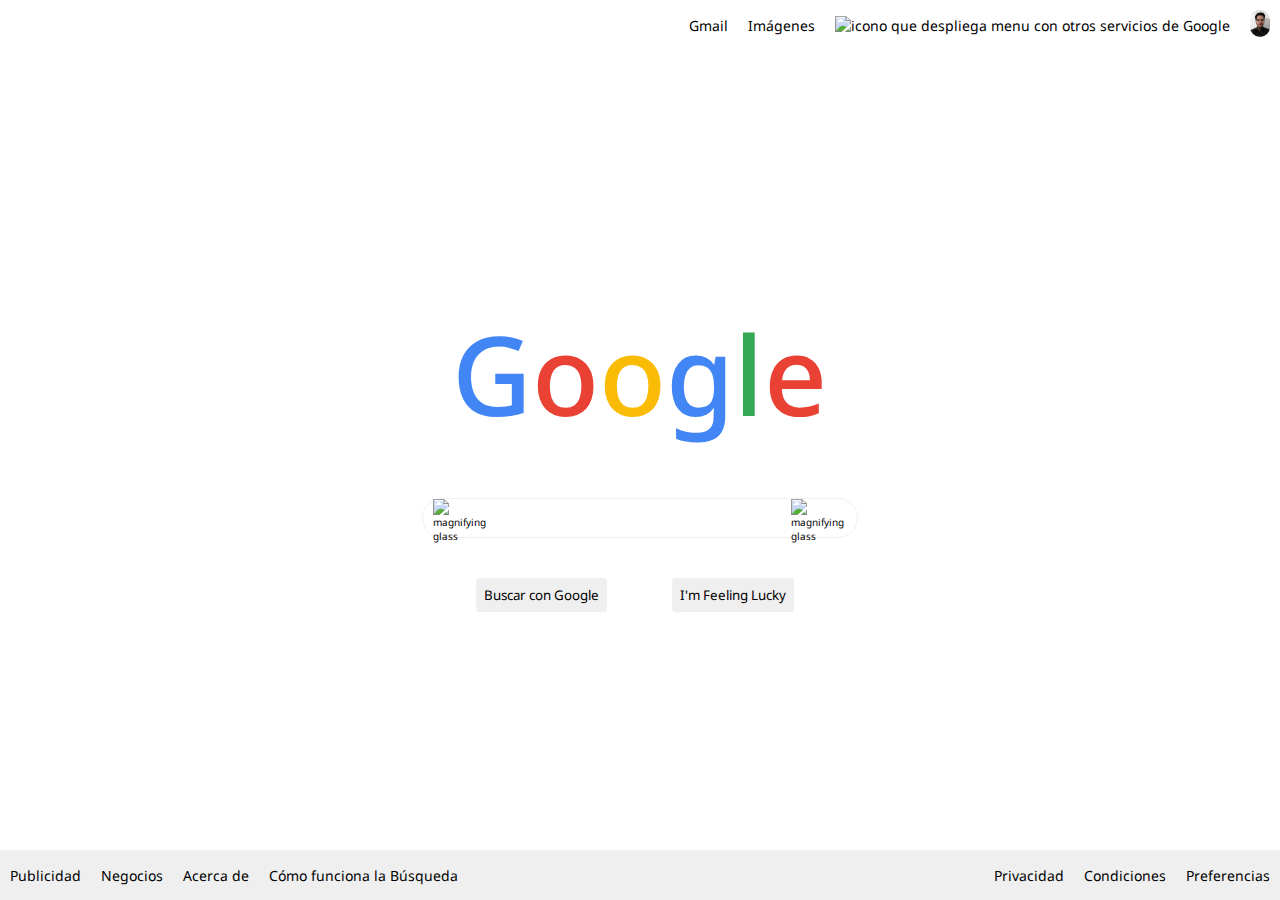
==== clone.html @ 804f3f51 "Se añade 1er boceto del Google Clone (no responsive)" ====
<!DOCTYPE html>
<html lang="en">
  <head>
    <meta charset="UTF-8" />
    <meta http-equiv="X-UA-Compatible" content="IE=edge" />
    <meta name="viewport" content="width=device-width, initial-scale=1.0" />
    <title>Document</title>
    <link rel="preconnect" href="https://fonts.googleapis.com" />
    <link rel="preconnect" href="https://fonts.gstatic.com" crossorigin />
    <link
      href="https://fonts.googleapis.com/css2?family=Noto+Sans+Display:wght@500&family=Noto+Sans:wght@300;400;700&display=swap"
      rel="stylesheet"
    />
    <link rel="stylesheet" href="clone.css" />
  </head>
  <body>
    <header>
      <nav class="navbar__container">
        <ul class="navbar">
          <li class="navbar__item"><a href="#">Gmail</a></li>
          <li class="navbar__item"><a href="#">Imágenes</a></li>
          <li class="navbar__item">
            <a href="#"
              ><figure>
                <img
                  src="https://cdn-icons-png.flaticon.com/512/3603/3603178.png"
                  alt="icono que despliega menu con otros servicios de Google"
                  class="menu"
                /></figure
            ></a>
          </li>
          <li class="navbar__item">
            <a href="#">
              <figure>
                <img
                  src="./src/foto dni.jpg"
                  alt="Foto del usuario de Google que despliega menu de opciones de Gmail"
                  class="user"
                />
              </figure>
            </a>
          </li>
        </ul>
      </nav>
    </header>
    <main class="main">
      <div class="container__main">
        <h1>
          <span class="blue">G</span><span class="red">o</span
          ><span class="yellow">o</span><span class="blue">g</span
          ><span class="green">l</span><span class="red">e</span>
        </h1>
        <form action="" class="form">
          <div class="search-bar">
            <figure>
              <img
                src="https://cdn-icons-png.flaticon.com/512/49/49116.png"
                alt="magnifying glass"
              />
            </figure>

            <label for="search-text">
              <input type="text" id="search-text" />
            </label>

            <figure>
              <img
                src="https://cdn-icons.flaticon.com/png/512/3128/premium/3128290.png?token=exp=1649353889~hmac=dbcb2e01cfbfa71fe651d550f230d547"
                alt="magnifying glass"
              />
            </figure>
          </div>

          <div>
            <button class="button submit">Buscar con Google</button>
            <button class="button lucky">I'm Feeling Lucky</button>
          </div>
        </form>
      </div>
    </main>
    <footer class="footer">
      <ul>
        <li><a href="#">Publicidad</a></li>
        <li><a href="#">Negocios</a></li>
        <li><a href="#">Acerca de</a></li>
        <li><a href="#">Cómo funciona la Búsqueda</a></li>
      </ul>

      <ul>
        <li><a href="#">Privacidad</a></li>
        <li><a href="#">Condiciones</a></li>
        <li><a href="#">Preferencias</a></li>
      </ul>
    </footer>
  </body>
</html>
---- clone.css ----
:root {
  --font-base-md: 1.4rem;
  --font-base-sm: 1rem;
  --font-base-lg: 1.8rem;
  --header-google: 11rem;
  --google-blue: #4286f5;
  --google-red: #e94134;
  --google-yellow: #f9bb04;
  --google-green: #34a853;
  --google-background: #efefef;
}

* {
  box-sizing: border-box;
  padding: 0;
  margin: 0;
  font-family: "Noto Sans", sans-serif;
}

html {
  font-size: 62.5%;
}

body {
  display: flex;
  height: 100vh;
  flex-direction: column;
  justify-content: space-between;
}

/*----------------------------HEADER-----------------------*/

.navbar {
  display: flex;
  justify-content: end;
  align-items: center;
  list-style: none;
}

.navbar__item {
  margin: 1rem;
}

.navbar__item a {
  text-decoration: none;
  color: black;
  font-size: var(--font-base-md);
}

.navbar__item a figure img {
  width: 2rem;
}

.user {
  border-radius: 1.5rem;
}

/*----------------------------MAIN-----------------------*/

.main {
  display: flex;
  justify-content: center;
}

.container__main h1 {
  font-family: "Noto Sans Display", sans-serif;
  font-weight: 500;
  font-size: var(--header-google);
  margin: 3rem;
}

.blue {
  color: var(--google-blue);
}

.green {
  color: var(--google-green);
}

.red {
  color: var(--google-red);
}

.yellow {
  color: var(--google-yellow);
}

.button {
  margin-right: 1rem;
  border: 0.1rem solid var(--google-background);
  border-radius: 0.3rem;
  padding: 0.7rem;
}

.form {
  display: flex;
  flex-flow: column wrap;
  align-items: center;
}

.form label {
  width: 100%;
}

.form label input {
  width: 80%;
  border-radius: 1rem;
  border: none;
  outline: none;
  padding-left: 0.2rem;
}

.form figure img {
  width: 2.5rem;
  height: 2.5rem;
  margin-right: 1rem;
  margin-left: 1rem;
  margin-top: 0.5rem;
}

.search-bar figure:first-child img {
  width: 1.5rem;
  height: 1.5rem;
}

.form div {
  display: flex;
  justify-content: space-evenly;
  align-items: center;
  margin: 2rem 0;
  width: 100%;
}

.search-bar {
  background: white;
  border-radius: 2rem;
  border: 0.1rem solid var(--google-background);
  width: 100%;
  height: 4rem;
}

/*----------------------------FOOTER-----------------------*/

.footer {
  display: flex;
  justify-content: space-between;
  font-size: var(--font-base-md);
  background-color: var(--google-background);
  height: 5rem;
}

.footer ul {
  display: flex;
  justify-content: space-between;
  align-items: center;
}

.footer ul li {
  list-style: none;
  margin: 1rem;
}

.footer ul li a {
  text-decoration: none;
  color: black;
}
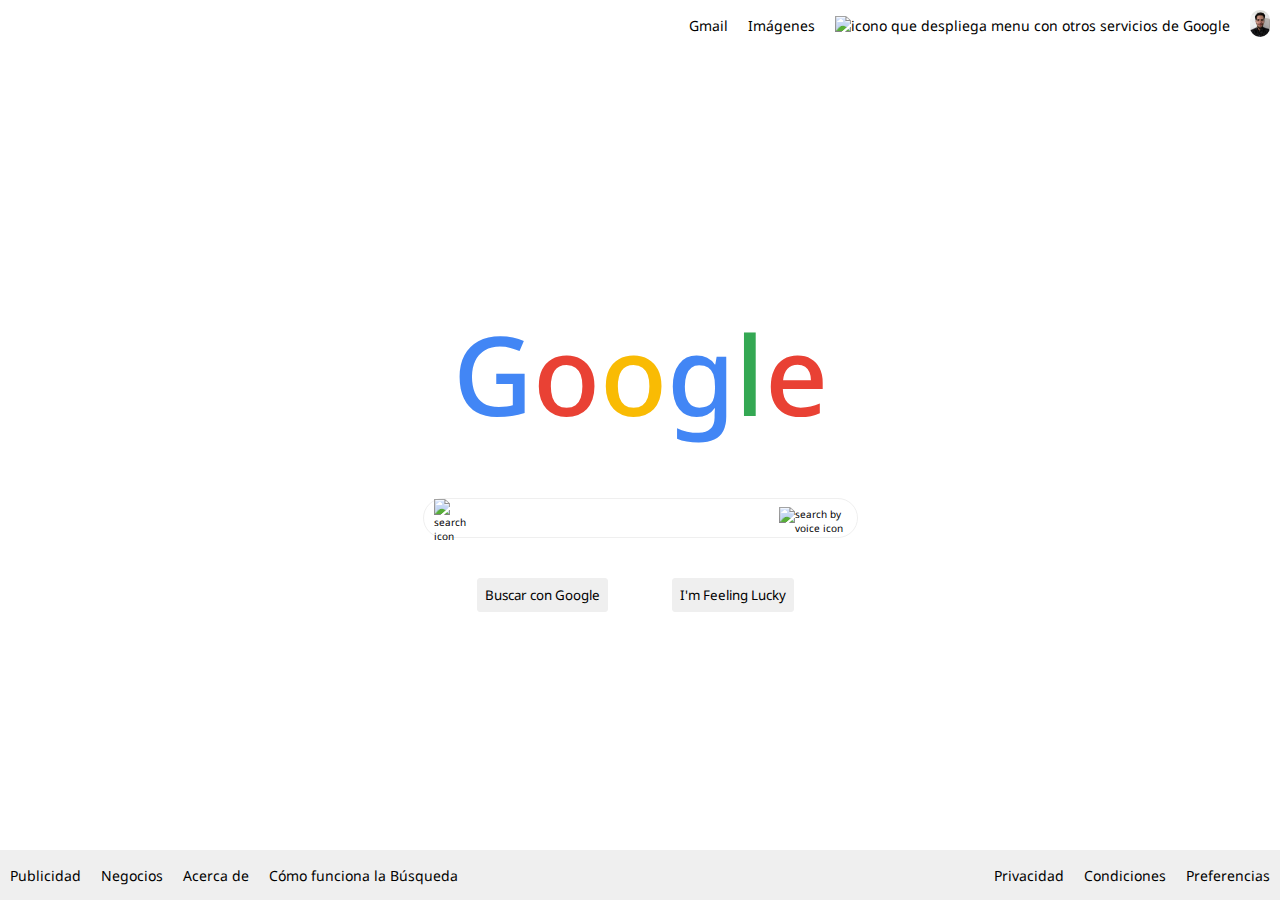
==== commit 4e6e395e: "Some tags were modified for a better SEO and accesibility" ====
--- a/clone.html
+++ b/clone.html
@@ -50,12 +50,12 @@
           ><span class="yellow">o</span><span class="blue">g</span
           ><span class="green">l</span><span class="red">e</span>
         </h1>
-        <form action="" class="form">
+        <section class="main-section">
           <div class="search-bar">
             <figure>
               <img
                 src="https://cdn-icons-png.flaticon.com/512/49/49116.png"
-                alt="magnifying glass"
+                alt="search icon"
               />
             </figure>
 
@@ -64,10 +64,11 @@
             </label>
 
             <figure>
-              <img
-                src="https://cdn-icons.flaticon.com/png/512/3128/premium/3128290.png?token=exp=1649353889~hmac=dbcb2e01cfbfa71fe651d550f230d547"
-                alt="magnifying glass"
-              />
+              <a>
+                <img
+                  src="https://cdn-icons.flaticon.com/png/512/3128/premium/3128290.png?token=exp=1649353889~hmac=dbcb2e01cfbfa71fe651d550f230d547"
+                  alt="search by voice icon"
+              /></a>
             </figure>
           </div>
 
@@ -75,9 +76,10 @@
             <button class="button submit">Buscar con Google</button>
             <button class="button lucky">I'm Feeling Lucky</button>
           </div>
-        </form>
+        </section>
       </div>
     </main>
+
     <footer class="footer">
       <ul>
         <li><a href="#">Publicidad</a></li>
--- a/clone.css
+++ b/clone.css
@@ -21,6 +21,10 @@
   font-size: 62.5%;
 }
 
+a {
+  text-decoration: none;
+}
+
 body {
   display: flex;
   height: 100vh;
@@ -42,7 +46,6 @@
 }
 
 .navbar__item a {
-  text-decoration: none;
   color: black;
   font-size: var(--font-base-md);
 }
@@ -92,17 +95,17 @@
   padding: 0.7rem;
 }
 
-.form {
+.main-section {
   display: flex;
   flex-flow: column wrap;
   align-items: center;
 }
 
-.form label {
+.main-section label {
   width: 100%;
 }
 
-.form label input {
+.main-section label input {
   width: 80%;
   border-radius: 1rem;
   border: none;
@@ -110,7 +113,7 @@
   padding-left: 0.2rem;
 }
 
-.form figure img {
+.main-section figure img {
   width: 2.5rem;
   height: 2.5rem;
   margin-right: 1rem;
@@ -123,7 +126,7 @@
   height: 1.5rem;
 }
 
-.form div {
+.main-section div {
   display: flex;
   justify-content: space-evenly;
   align-items: center;
@@ -161,6 +164,5 @@
 }
 
 .footer ul li a {
-  text-decoration: none;
   color: black;
 }
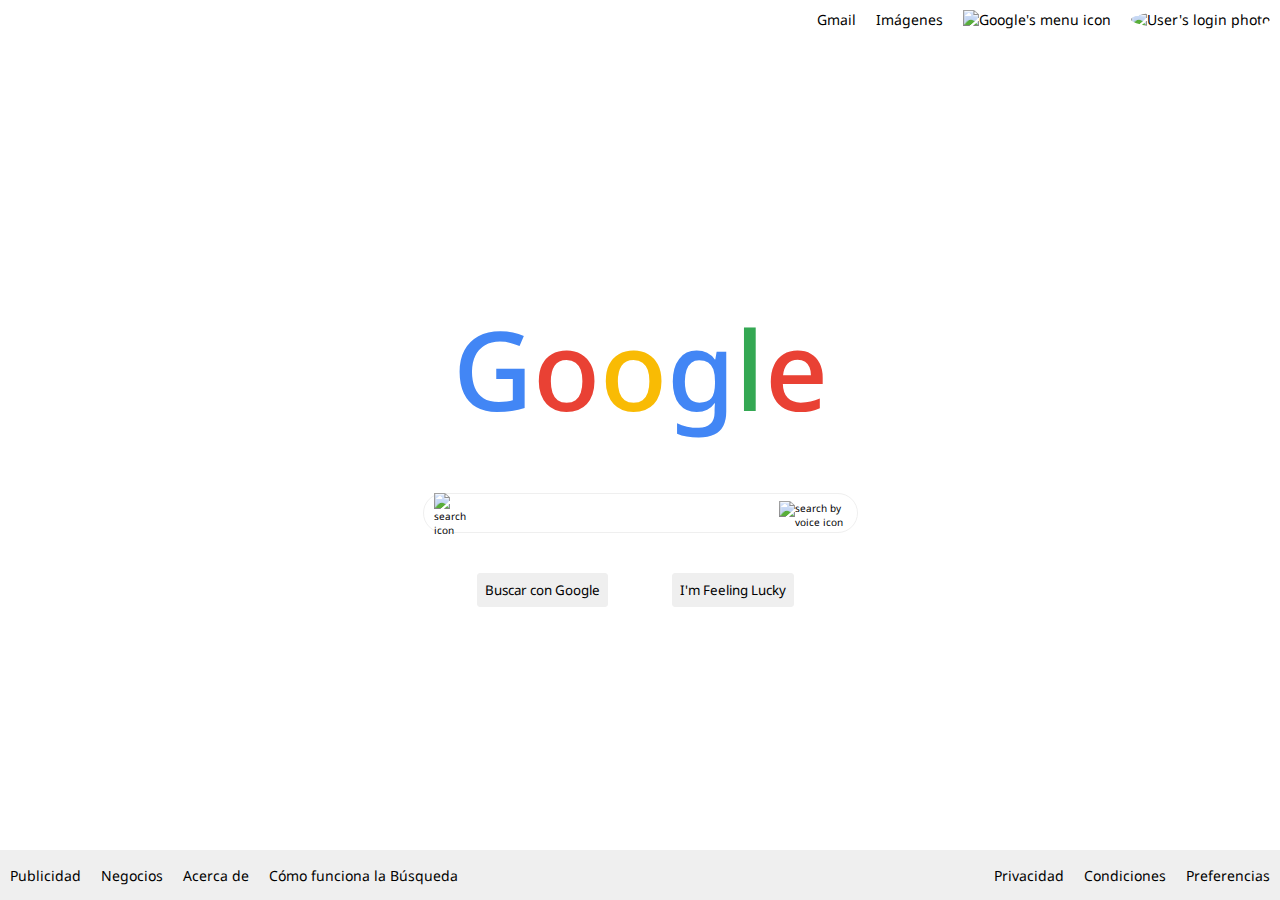
==== commit 7302369a: "Images enhanced for a better display" ====
--- a/clone.html
+++ b/clone.html
@@ -4,7 +4,7 @@
     <meta charset="UTF-8" />
     <meta http-equiv="X-UA-Compatible" content="IE=edge" />
     <meta name="viewport" content="width=device-width, initial-scale=1.0" />
-    <title>Document</title>
+    <title>Google</title>
     <link rel="preconnect" href="https://fonts.googleapis.com" />
     <link rel="preconnect" href="https://fonts.gstatic.com" crossorigin />
     <link
@@ -24,7 +24,7 @@
               ><figure>
                 <img
                   src="https://cdn-icons-png.flaticon.com/512/3603/3603178.png"
-                  alt="icono que despliega menu con otros servicios de Google"
+                  alt="Google's menu icon"
                   class="menu"
                 /></figure
             ></a>
@@ -33,8 +33,8 @@
             <a href="#">
               <figure>
                 <img
-                  src="./src/foto dni.jpg"
-                  alt="Foto del usuario de Google que despliega menu de opciones de Gmail"
+                  src="https://lh3.googleusercontent.com/ogw/ADea4I5P4nKrd5eKKYZJjeZsQvdpR5H3rSv0P6j_MIKIju4=s32-c-mo"
+                  alt="User's login photo"
                   class="user"
                 />
               </figure>
--- a/clone.css
+++ b/clone.css
@@ -50,12 +50,15 @@
   font-size: var(--font-base-md);
 }
 
-.navbar__item a figure img {
-  width: 2rem;
+.navbar__item .menu {
+  width: 1.7rem;
+  height: 1.7rem;
+  object-fit: cover;
 }
 
-.user {
-  border-radius: 1.5rem;
+.navbar__item .user {
+  border-radius: 50%;
+  object-fit: cover;
 }
 
 /*----------------------------MAIN-----------------------*/
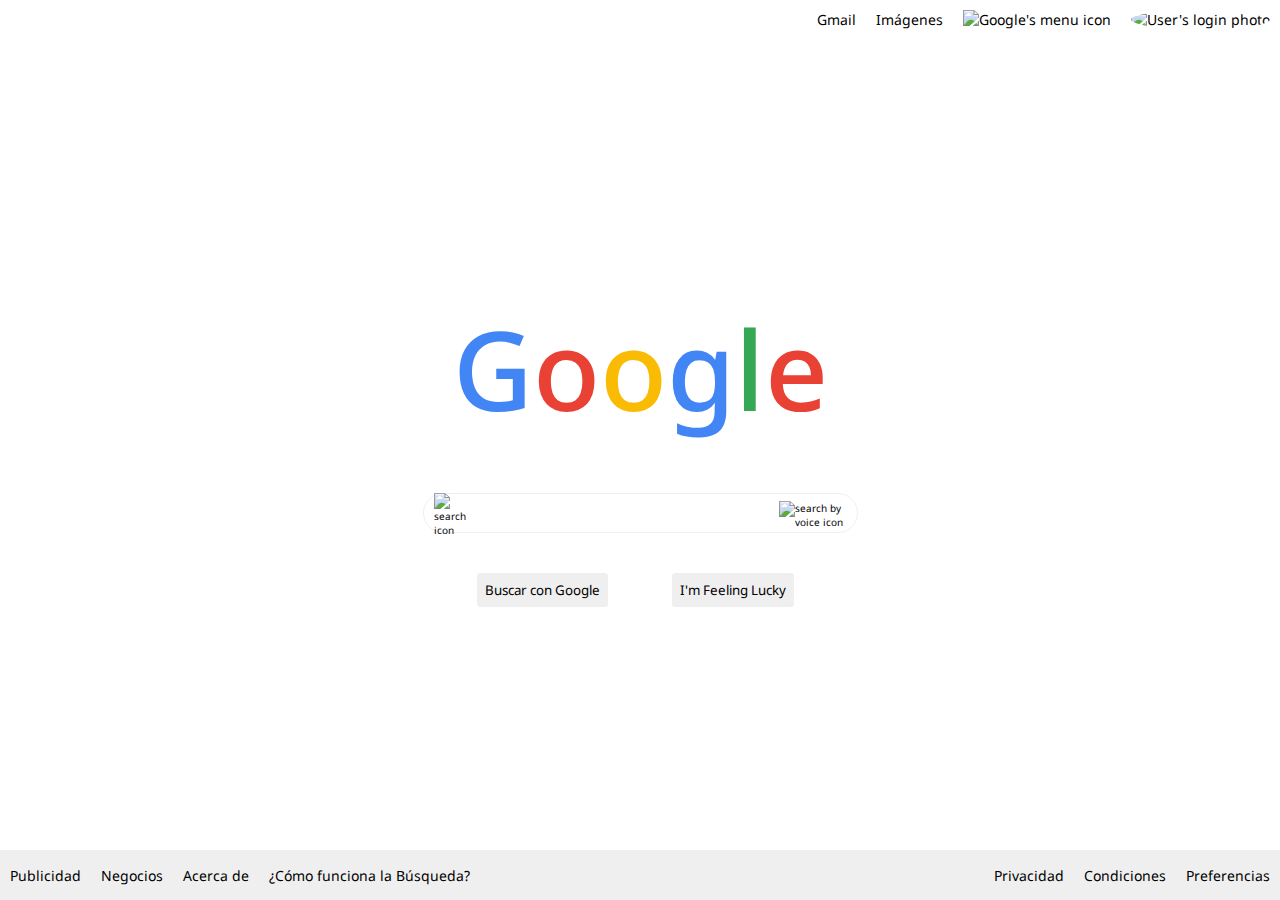
==== commit 1a80bf35: "Footer content modified" ====
--- a/clone.html
+++ b/clone.html
@@ -85,7 +85,7 @@
         <li><a href="#">Publicidad</a></li>
         <li><a href="#">Negocios</a></li>
         <li><a href="#">Acerca de</a></li>
-        <li><a href="#">Cómo funciona la Búsqueda</a></li>
+        <li><a href="#">¿Cómo funciona la Búsqueda?</a></li>
       </ul>
 
       <ul>
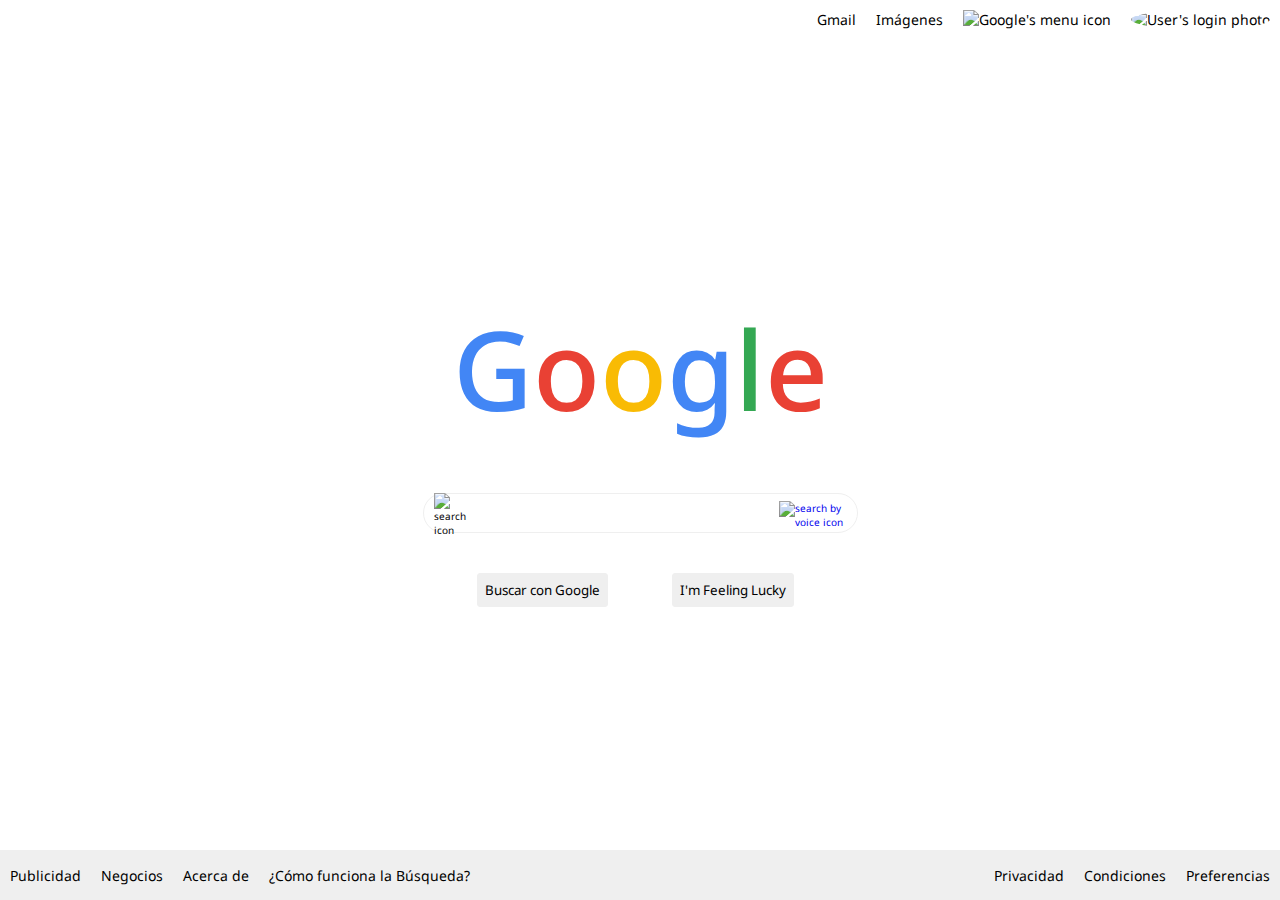
==== commit 7c01b028: "Little HTML fixes" ====
--- a/clone.html
+++ b/clone.html
@@ -64,11 +64,12 @@
             </label>
 
             <figure>
-              <a>
+              <a href="#">
                 <img
                   src="https://cdn-icons.flaticon.com/png/512/3128/premium/3128290.png?token=exp=1649353889~hmac=dbcb2e01cfbfa71fe651d550f230d547"
                   alt="search by voice icon"
-              /></a>
+                />
+              </a>
             </figure>
           </div>
 
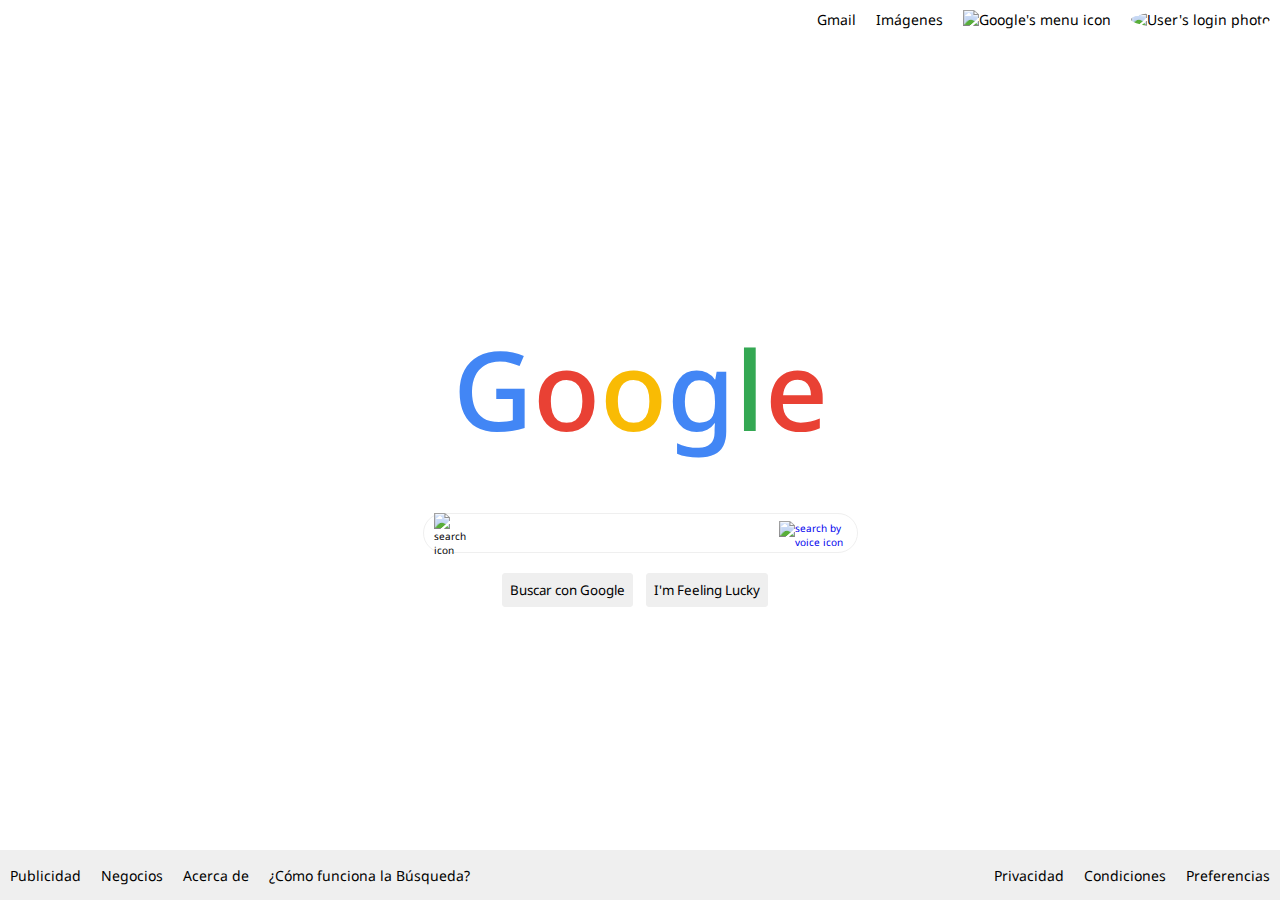
==== commit cf988afb: "Added new CSS classes" ====
--- a/clone.html
+++ b/clone.html
@@ -44,15 +44,16 @@
       </nav>
     </header>
     <main class="main">
-      <div class="container__main">
+      <section class="container__main">
         <h1>
           <span class="blue">G</span><span class="red">o</span
           ><span class="yellow">o</span><span class="blue">g</span
           ><span class="green">l</span><span class="red">e</span>
         </h1>
-        <section class="main-section">
+
+        <article class="main-section">
           <div class="search-bar">
-            <figure>
+            <figure class="search-icon">
               <img
                 src="https://cdn-icons-png.flaticon.com/512/49/49116.png"
                 alt="search icon"
@@ -63,7 +64,7 @@
               <input type="text" id="search-text" />
             </label>
 
-            <figure>
+            <figure class="voice-icon">
               <a href="#">
                 <img
                   src="https://cdn-icons.flaticon.com/png/512/3128/premium/3128290.png?token=exp=1649353889~hmac=dbcb2e01cfbfa71fe651d550f230d547"
@@ -77,8 +78,8 @@
             <button class="button submit">Buscar con Google</button>
             <button class="button lucky">I'm Feeling Lucky</button>
           </div>
-        </section>
-      </div>
+        </article>
+      </section>
     </main>
 
     <footer class="footer">
--- a/clone.css
+++ b/clone.css
@@ -124,24 +124,23 @@
   margin-top: 0.5rem;
 }
 
-.search-bar figure:first-child img {
+.search-bar {
+}
+
+.search-bar .search-icon img {
   width: 1.5rem;
   height: 1.5rem;
 }
 
-.main-section div {
+.main-section .search-bar {
   display: flex;
   justify-content: space-evenly;
   align-items: center;
   margin: 2rem 0;
   width: 100%;
-}
-
-.search-bar {
   background: white;
   border-radius: 2rem;
   border: 0.1rem solid var(--google-background);
-  width: 100%;
   height: 4rem;
 }
 
